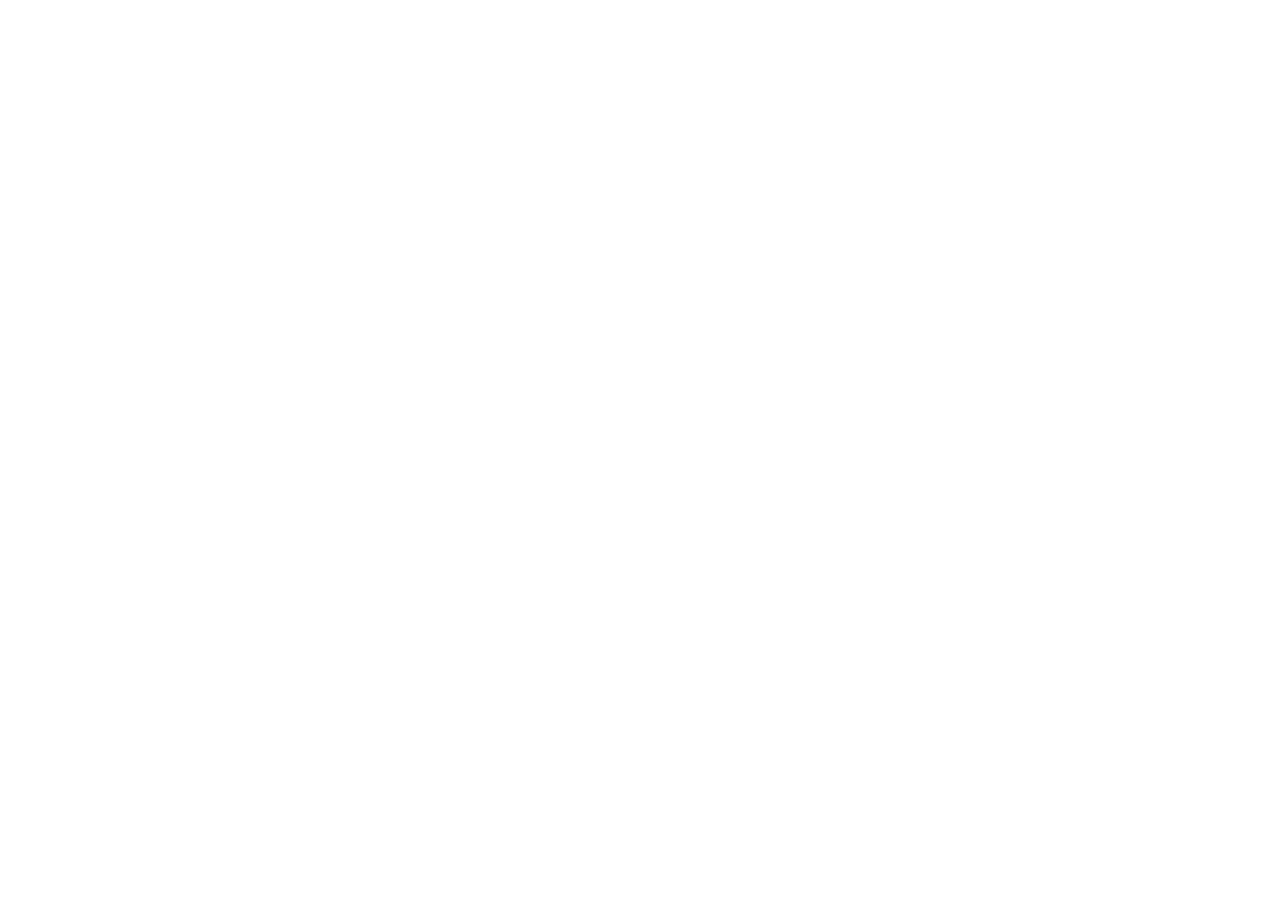
==== index.html @ 299ea29d "Base set up done." ====
<!DOCTYPE html>
<html lang="en">
<head>
    <meta charset="UTF-8">
    <meta name="viewport" content="width=device-width, initial-scale=1.0">
    <title>Homepage</title>
    <link rel="stylesheet" href="reset.css">
  <link rel="stylesheet" href="style.css">
  <script src="app.js" defer></script>
</head>
<body>

    
    
</body>
</html>
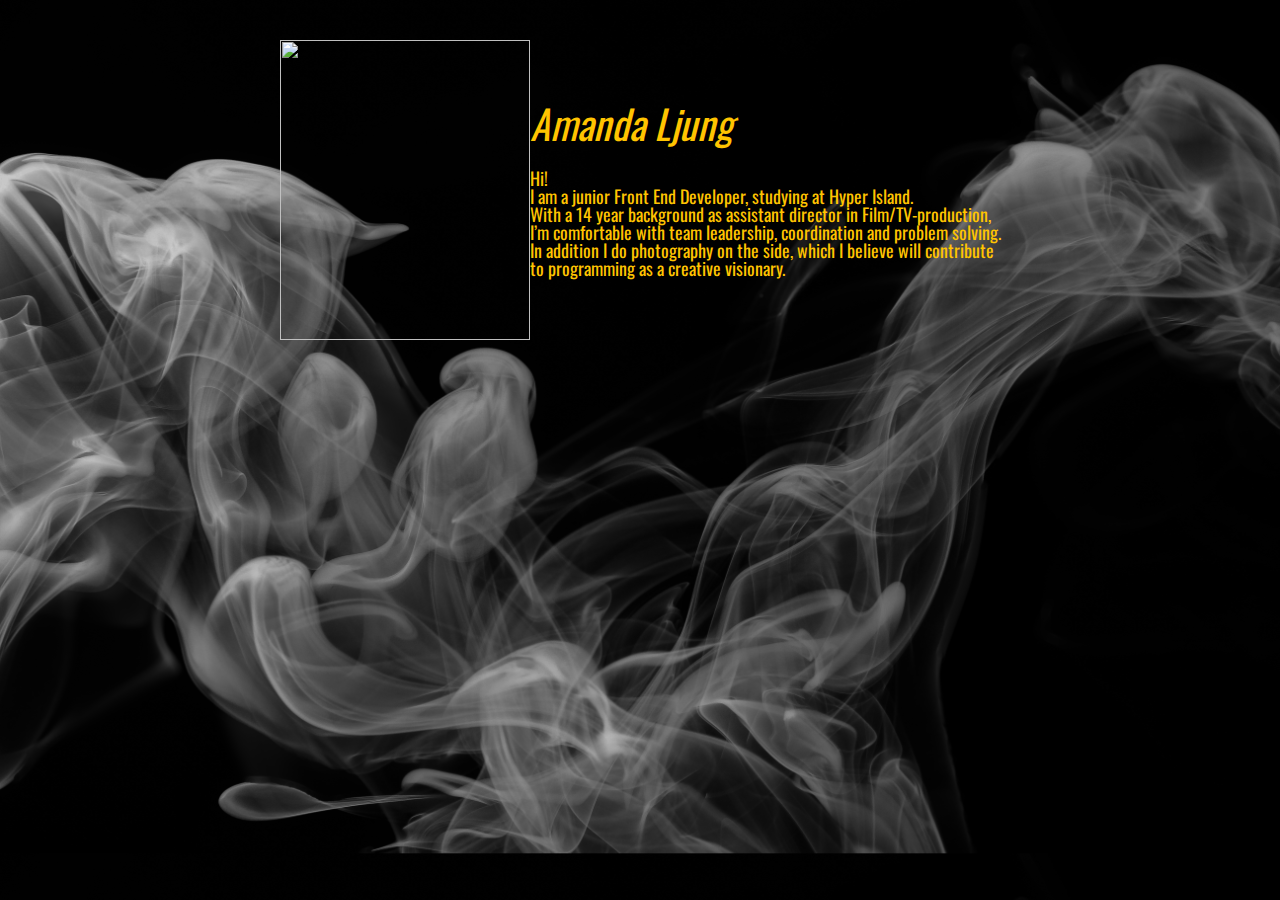
==== commit bb664fa2: "Header, top block done." ====
--- a/index.html
+++ b/index.html
@@ -6,10 +6,29 @@
     <title>Homepage</title>
     <link rel="stylesheet" href="reset.css">
   <link rel="stylesheet" href="style.css">
+  <style>
+    @import url('https://fonts.googleapis.com/css2?family=Oswald:wght@200..700&display=swap');
+  </style>
   <script src="app.js" defer></script>
 </head>
 <body>
+<div class="header">
+  <img id="profile-img" src="assets/images/profile-orange.PNG" style="width:250px;height:300px;">
+  <div class="about-me">
+    <h1>Amanda Ljung</h1>
+  <br>
+    <p>
+      Hi!<br>
+      I am a junior Front End Developer, studying at Hyper Island. 
+      <br>
+      With a 14 year background as assistant director in Film/TV-production,<br> 
+      I’m comfortable with team leadership, coordination and problem solving.<br> 
+      In addition I do photography on the side, which I believe will contribute<br>
+      to programming as a creative visionary.
+    </p>
+  </div>
 
+</div>
     
     
 </body>
--- a/style.css
+++ b/style.css
@@ -0,0 +1,36 @@
+body {
+    font-family: "Oswald", sans-serif;
+    color: rgb(255, 196, 0);
+    background-image: url("assets/images/background.jpg");
+    background-size: 100%;
+}
+
+.header {
+    display: flex;
+    flex-direction: row;
+    align-items: center;
+    justify-content: center;
+    margin-top: 40px;
+    
+}
+
+#profile-img {
+    
+}
+
+.about-me {
+    display: flex;
+    flex-direction: column;
+    
+}
+
+.about-me h1 {
+    font-size: 40px;
+    font-style: italic;
+    margin-bottom: 10px;
+}
+
+.about-me p {
+    font-size: 18px;
+}
+
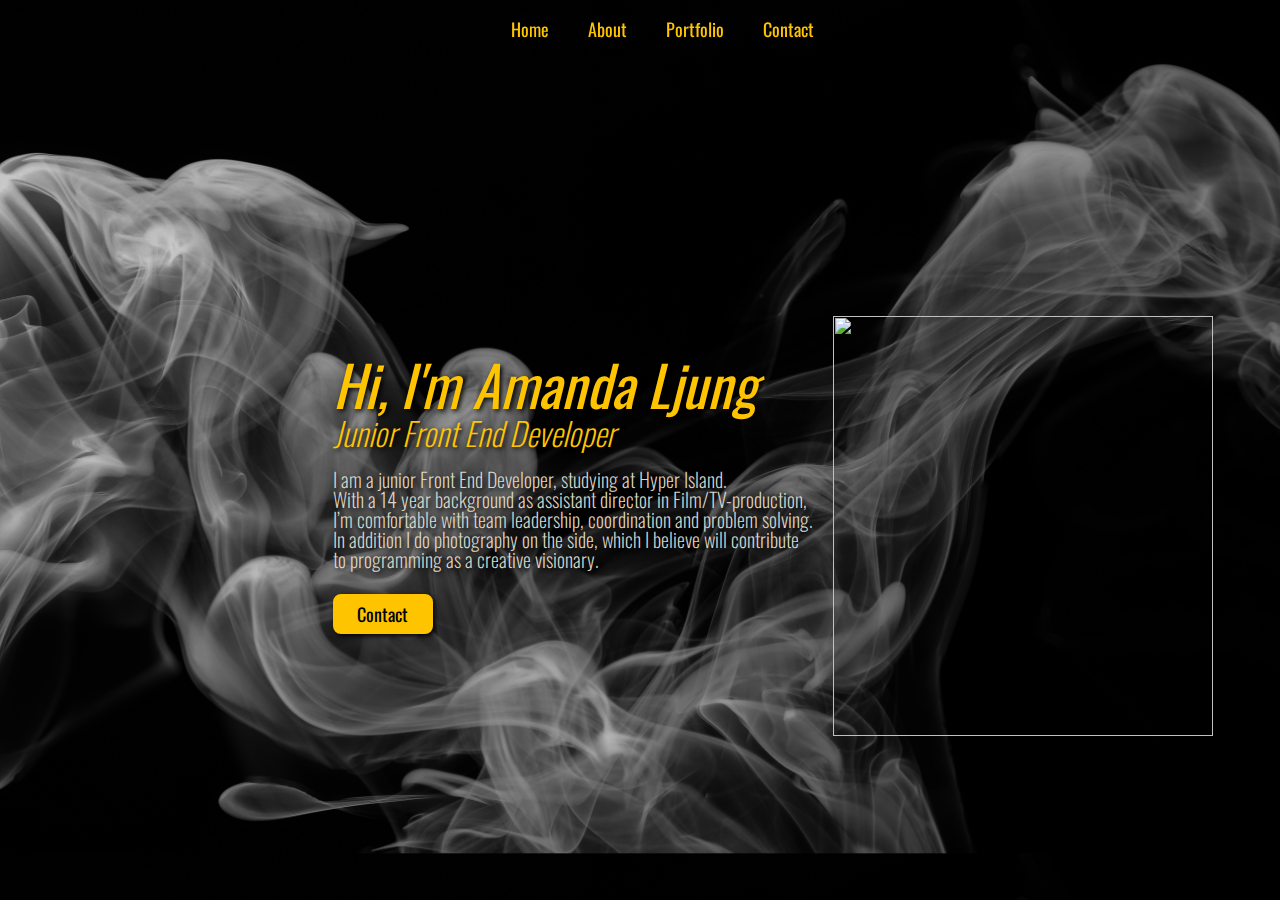
==== commit 87959399: "Homepage done." ====
--- a/index.html
+++ b/index.html
@@ -11,24 +11,49 @@
   </style>
   <script src="app.js" defer></script>
 </head>
+
 <body>
-<div class="header">
-  <img id="profile-img" src="assets/images/profile-orange.PNG" style="width:250px;height:300px;">
-  <div class="about-me">
-    <h1>Amanda Ljung</h1>
-  <br>
-    <p>
-      Hi!<br>
-      I am a junior Front End Developer, studying at Hyper Island. 
-      <br>
-      With a 14 year background as assistant director in Film/TV-production,<br> 
-      I’m comfortable with team leadership, coordination and problem solving.<br> 
-      In addition I do photography on the side, which I believe will contribute<br>
-      to programming as a creative visionary.
-    </p>
+ <header class="header">
+  <nav class="navbar">
+    <a href="#">Home</a>
+    <a href="#">About</a>
+    <a href="#">Portfolio</a>
+    <a href="#">Contact</a>
+  </nav>
+ </header>
+
+ <section class="home">
+    <div class="home-content">
+      <div class="presentation">
+       <h1>Hi, I'm Amanda Ljung</h1>
+        <h3>Junior Front End Developer</h3>
+        <p>
+          I am a junior Front End Developer, studying at Hyper Island. 
+          <br>
+          With a 14 year background as assistant director in Film/TV-production,<br> 
+          I’m comfortable with team leadership, coordination and problem solving.<br> 
+          In addition I do photography on the side, which I believe will contribute<br>
+          to programming as a creative visionary.
+        </p>
+        <button class="btn-box"><a href="#">Contact</a></button>
+      </div>
+        
+      <div class="profile-img">
+        <img id="profile-img" src="assets/images/profile-orange.PNG" style="width:380px;height:420px;"> 
+      </div>
+    </div>
+ </section>
+
+  <!-- LINKS ICONS
+  <div class="home-links">
+    <a href="#"> <img src="assets/icons/github.svg" alt="Github Icon" width="40px" style="filter:invert()"> </a>
+    <a href="#"> <img src="assets/icons/instagram.svg" alt="IG Icon" width="40px" style="filter:invert()"> </a>
+    <a href="#"> <img src="assets/icons/linkedin.svg" alt="LinkedIn Icon" width="40px" style="filter:invert()"> </a>
   </div>
+ -->
 
-</div>
+
+
     
     
 </body>
--- a/style.css
+++ b/style.css
@@ -5,32 +5,116 @@
     background-size: 100%;
 }
 
+/*_____________HEADER/NAVBAR______________________*/
+
 .header {
+    position: fixed;
+    top: 0;
+    left: 0;
+    width: 100%;
+    padding: 20px 5px;
     display: flex;
     flex-direction: row;
+    justify-content: center;
     align-items: center;
-    justify-content: center;
+  
+}
+
+.navbar a {
+    font-size: 18px;
+    color: rgb(255, 196, 0);
+    text-decoration: none;
+    margin-left: 35px;
+}
+
+.navbar a:hover {
+    color:rgb(136, 105, 4);
+}
+
+/*_____________HOME______________________*/
+
+.home {
+    height: 100vh;
+    display: flex;
+    align-items: center;
+    padding: 0 10%;
+}
+
+.home-content {
+    display: flex;
+    flex-direction: row;
+    margin-left: 20%;
+    margin-top: 15%;
+}
+
+.presentation {
+    width: 500px;
     margin-top: 40px;
+}
+
+.home-content h1 {
+    font-size: 56px;
+    font-weight: 400;
+    font-style: italic;
+    margin-bottom: 5px;
+    text-shadow: 2px 2px 5px black;
+}
+
+.home-content h3 {
+    font-size: 32px;
+    font-weight: 250;
+    font-style: italic;
+    text-shadow: 2px 2px 5px black;
+    margin-bottom: 20px;
+}
+
+.home-content p {
+    font-size: 20px;
+    font-weight: 250;
+    color: rgb(219, 215, 202);
+    text-shadow: 2px 2px 5px black;
+    margin-bottom: 25px;
+}
+
+.btn-box {
+    width: 100px;
+    height: 40px;
+    background: rgb(255, 196, 0);
+    border: 2px solid rgb(255, 196, 0);
+    border-radius: 8px;
+    box-shadow: 2px 2px 5px black; 
+}
+
+.btn-box a {
+    font-family: "Oswald", sans-serif;
+    font-size: 18px;  
+    color: black;
+    text-decoration: none;
     
 }
 
-#profile-img {
-    
+/*
+.home-links {
+    position: absolute;
+    bottom: 40px;
+    width: 170px; 
+    display: flex;
+    justify-content: space-between;
 }
 
-.about-me {
-    display: flex;
-    flex-direction: column;
-    
+.home-links a {
+    position: relative;
+    display: inline-flex;
+    justify-content: center;
+    align-items: center;
+    width: 40px;
+    height: 40px;
+    background: transparent;
+    font-size: 20px;
+    text-decoration: none;
+    margin-bottom: 20px;
 }
+*/
 
-.about-me h1 {
-    font-size: 40px;
-    font-style: italic;
-    margin-bottom: 10px;
-}
 
-.about-me p {
-    font-size: 18px;
-}
 
